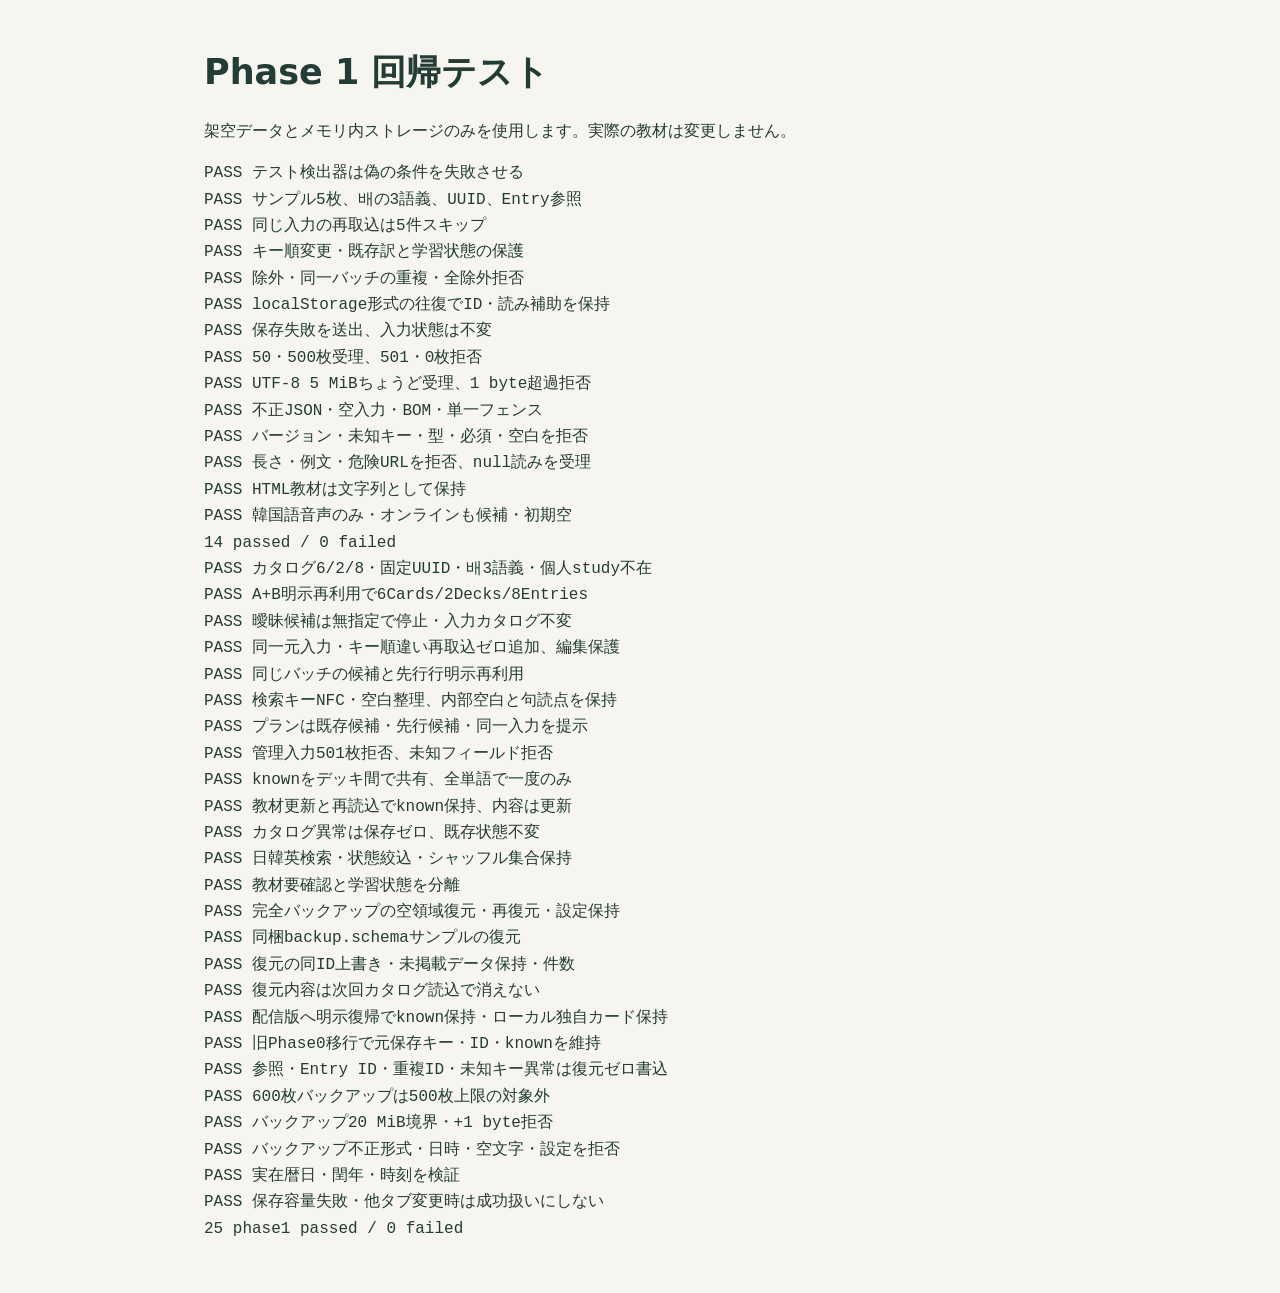
==== docs/tests/run-tests.html @ 1b227cf5 "Publish buildless Korean flashcards with local learning and validated backups" ====
<!doctype html><html lang="ja"><meta charset="utf-8"><meta name="viewport" content="width=device-width,initial-scale=1"><title>Phase 1 回帰テスト</title><link rel="stylesheet" href="../styles.css"><main><h1>Phase 1 回帰テスト</h1><p>架空データとメモリ内ストレージのみを使用します。実際の教材は変更しません。</p><pre id="results">実行中…</pre></main><script type="module">import {runTests} from './tests.js';import {runPhase1} from './phase1-tests.js';try{const files=await Promise.all(['sample.deck.json','sample.additional.deck.json','tests/catalog.fixture.json','sample.backup.json'].map(async p=>{const r=await fetch('../'+p);if(!r.ok)throw new Error(p);return r.text();}));document.getElementById('results').textContent=[...runTests(files[0]),...runPhase1(...files.map(s=>JSON.parse(s)))].join('\n');}catch(e){document.getElementById('results').textContent='FAIL '+e.message;}</script></html>
---- docs/styles.css ----
:root{color-scheme:light;--ink:#233c35;--muted:#66746e;--paper:#f7f5ef;--line:#d6ddd4;--green:#315d4b}*{box-sizing:border-box}body{margin:0;background:var(--paper);color:var(--ink);font:16px/1.65 system-ui,"Yu Gothic",sans-serif}header{padding:22px max(5vw,20px);border-bottom:1px solid var(--line);display:flex;align-items:center;justify-content:space-between;gap:12px}.brand{font-size:27px;font-weight:650}.brand span{font-size:17px;margin-left:12px}.badge{font-size:12px;background:#e6ebe1;padding:6px 12px;border-radius:20px}main{max-width:920px;margin:auto;padding:35px 24px}.eyebrow{letter-spacing:.15em;font-size:11px;font-weight:650;color:var(--muted)}h1{font-size:clamp(24px,4vw,35px);font-weight:600;margin:9px 0}h2{font-size:23px}.intro>p:last-child,.muted,footer{color:var(--muted);font-size:14px}nav{display:flex;gap:10px;margin:30px 0 10px}button,select,input,textarea{font:inherit}button{cursor:pointer;border:1px solid var(--line);border-radius:10px;background:#fff;padding:11px 18px;color:var(--ink)}button:hover{background:#edf1e9}button:disabled{opacity:.5;cursor:default}button:focus-visible,select:focus-visible,textarea:focus-visible,input:focus-visible,summary:focus-visible{outline:3px solid #c08840;outline-offset:3px}nav button[aria-pressed=true],.primary{background:var(--green);color:white;border-color:var(--green)}[hidden]{display:none!important}#message{min-height:26px;overflow-wrap:anywhere}.error{color:#9b3428}.toolbar{display:flex;align-items:center;justify-content:space-between;gap:14px}.toolbar label{flex:1}label{display:block;margin:10px 0}select,textarea{display:block;width:100%;border:1px solid var(--line);background:white;border-radius:8px;padding:10px;color:var(--ink)}textarea{resize:vertical}input[type=file]{display:block;max-width:100%;margin-top:7px}input[type=checkbox]{width:19px;height:19px;accent-color:var(--green)}.card-shell{background:white;border:1px solid var(--line);border-radius:20px;margin-top:20px;overflow:hidden;box-shadow:0 12px 30px #263b3009}.card{width:100%;min-height:310px;border:0;border-radius:0;display:flex;flex-direction:column;align-items:center;justify-content:center;gap:16px;padding:30px}.card:hover{background:#fffef9}#primary{font-size:clamp(30px,6vw,58px);line-height:1.45;overflow-wrap:anywhere;max-width:100%}#secondary{font-size:21px;white-space:pre-wrap;overflow-wrap:anywhere;max-width:100%}#flipHint{font-size:12px;color:var(--muted)}.audio{display:block;margin:0 auto 23px;background:#edf2e9;border:0;border-radius:24px}.navigation{display:flex;justify-content:space-between;align-items:center;margin:24px 0}.review{color:#8d5721}details{margin:18px 0;padding:14px 18px;background:#eeeee5;border-radius:10px}summary{cursor:pointer;font-weight:550}#notes p,#aidText p{white-space:pre-wrap;overflow-wrap:anywhere}.settings{margin-top:35px}.settings label{max-width:570px}.inline{display:flex;align-items:center;gap:8px}.import-tools{display:flex;align-items:center;gap:20px;flex-wrap:wrap}.preview-row{display:flex;align-items:flex-start;gap:12px;padding:15px;background:white;border:1px solid var(--line);border-radius:9px}.preview-row span{overflow-wrap:anywhere;min-width:0;white-space:pre-wrap}#confirm{margin:18px 6px 0 0}footer{margin:40px 0 0;border-top:1px solid var(--line);padding-top:20px}#source,#warnings li,#previewWarnings li{overflow-wrap:anywhere}#rate{vertical-align:middle;max-width:55%}@media(max-width:520px){header{padding:15px;align-items:flex-start}.brand span{display:block;margin:0;font-size:13px}.badge{font-size:10px}main{padding:23px 16px}.toolbar{align-items:flex-end}#count{font-size:12px;white-space:nowrap}.card{min-height:280px;padding:25px 18px}button{padding:10px 13px}.navigation{gap:8px}}
input[type=search]{display:block;width:100%;padding:10px;border:1px solid var(--line);border-radius:8px;background:white;color:var(--ink)}.filters{display:grid;grid-template-columns:2fr 1fr auto;gap:16px;align-items:end}.filters label{min-width:0}.study-actions{display:flex;gap:10px;justify-content:center;margin-top:24px}.study-actions button[aria-pressed=true]{background:var(--green);color:white}#results{white-space:pre-wrap;overflow-wrap:anywhere}.inline input{flex-shrink:0}@media(max-width:600px){.filters{grid-template-columns:1fr 1fr;gap:4px 12px}.filters>label:first-child{grid-column:1/-1}.study-actions{gap:7px}}
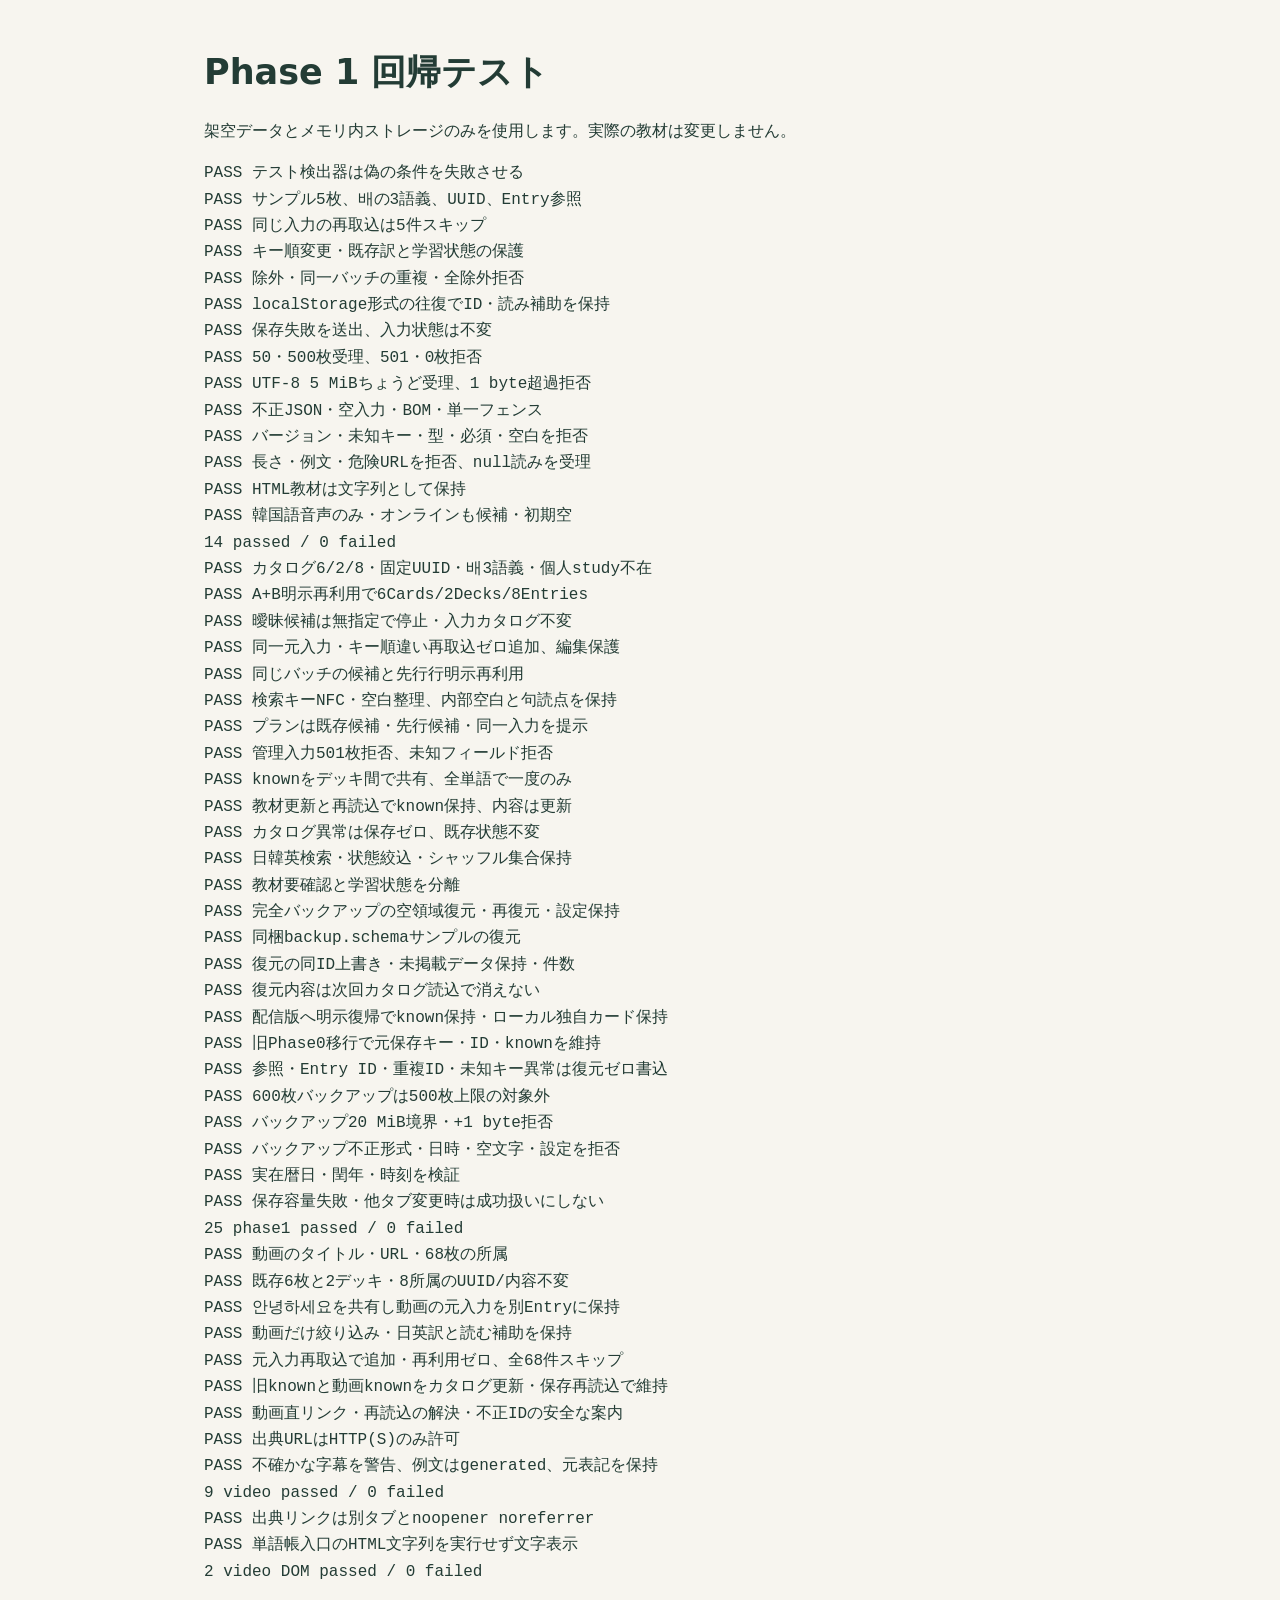
==== commit 87c3f12d: "Add video-specific deck navigation and convenience store vocabulary" ====
--- a/docs/tests/run-tests.html
+++ b/docs/tests/run-tests.html
@@ -1 +1 @@
-<!doctype html><html lang="ja"><meta charset="utf-8"><meta name="viewport" content="width=device-width,initial-scale=1"><title>Phase 1 回帰テスト</title><link rel="stylesheet" href="../styles.css"><main><h1>Phase 1 回帰テスト</h1><p>架空データとメモリ内ストレージのみを使用します。実際の教材は変更しません。</p><pre id="results">実行中…</pre></main><script type="module">import {runTests} from './tests.js';import {runPhase1} from './phase1-tests.js';try{const files=await Promise.all(['sample.deck.json','sample.additional.deck.json','tests/catalog.fixture.json','sample.backup.json'].map(async p=>{const r=await fetch('../'+p);if(!r.ok)throw new Error(p);return r.text();}));document.getElementById('results').textContent=[...runTests(files[0]),...runPhase1(...files.map(s=>JSON.parse(s)))].join('\n');}catch(e){document.getElementById('results').textContent='FAIL '+e.message;}</script></html>
+<!doctype html><html lang="ja"><meta charset="utf-8"><meta name="viewport" content="width=device-width,initial-scale=1"><title>Phase 1 回帰テスト</title><link rel="stylesheet" href="../styles.css"><main><h1>Phase 1 回帰テスト</h1><p>架空データとメモリ内ストレージのみを使用します。実際の教材は変更しません。</p><pre id="results">実行中…</pre></main><script type="module">import {runTests} from './tests.js';import {runPhase1} from './phase1-tests.js';import {runVideoTests,runVideoDOMTests} from './video-tests.js';try{const files=await Promise.all(['sample.deck.json','sample.additional.deck.json','tests/catalog.fixture.json','sample.backup.json','data/catalog.json'].map(async p=>{const r=await fetch('../'+p);if(!r.ok)throw new Error(p);return r.text();}));document.getElementById('results').textContent=[...runTests(files[0]),...runPhase1(...files.slice(0,4).map(s=>JSON.parse(s))),...runVideoTests(JSON.parse(files[4]),JSON.parse(files[2])),...runVideoDOMTests(JSON.parse(files[4]))].join('\n');}catch(e){document.getElementById('results').textContent='FAIL '+e.message;}</script></html>
--- a/docs/styles.css
+++ b/docs/styles.css
@@ -1,2 +1,3 @@
 :root{color-scheme:light;--ink:#233c35;--muted:#66746e;--paper:#f7f5ef;--line:#d6ddd4;--green:#315d4b}*{box-sizing:border-box}body{margin:0;background:var(--paper);color:var(--ink);font:16px/1.65 system-ui,"Yu Gothic",sans-serif}header{padding:22px max(5vw,20px);border-bottom:1px solid var(--line);display:flex;align-items:center;justify-content:space-between;gap:12px}.brand{font-size:27px;font-weight:650}.brand span{font-size:17px;margin-left:12px}.badge{font-size:12px;background:#e6ebe1;padding:6px 12px;border-radius:20px}main{max-width:920px;margin:auto;padding:35px 24px}.eyebrow{letter-spacing:.15em;font-size:11px;font-weight:650;color:var(--muted)}h1{font-size:clamp(24px,4vw,35px);font-weight:600;margin:9px 0}h2{font-size:23px}.intro>p:last-child,.muted,footer{color:var(--muted);font-size:14px}nav{display:flex;gap:10px;margin:30px 0 10px}button,select,input,textarea{font:inherit}button{cursor:pointer;border:1px solid var(--line);border-radius:10px;background:#fff;padding:11px 18px;color:var(--ink)}button:hover{background:#edf1e9}button:disabled{opacity:.5;cursor:default}button:focus-visible,select:focus-visible,textarea:focus-visible,input:focus-visible,summary:focus-visible{outline:3px solid #c08840;outline-offset:3px}nav button[aria-pressed=true],.primary{background:var(--green);color:white;border-color:var(--green)}[hidden]{display:none!important}#message{min-height:26px;overflow-wrap:anywhere}.error{color:#9b3428}.toolbar{display:flex;align-items:center;justify-content:space-between;gap:14px}.toolbar label{flex:1}label{display:block;margin:10px 0}select,textarea{display:block;width:100%;border:1px solid var(--line);background:white;border-radius:8px;padding:10px;color:var(--ink)}textarea{resize:vertical}input[type=file]{display:block;max-width:100%;margin-top:7px}input[type=checkbox]{width:19px;height:19px;accent-color:var(--green)}.card-shell{background:white;border:1px solid var(--line);border-radius:20px;margin-top:20px;overflow:hidden;box-shadow:0 12px 30px #263b3009}.card{width:100%;min-height:310px;border:0;border-radius:0;display:flex;flex-direction:column;align-items:center;justify-content:center;gap:16px;padding:30px}.card:hover{background:#fffef9}#primary{font-size:clamp(30px,6vw,58px);line-height:1.45;overflow-wrap:anywhere;max-width:100%}#secondary{font-size:21px;white-space:pre-wrap;overflow-wrap:anywhere;max-width:100%}#flipHint{font-size:12px;color:var(--muted)}.audio{display:block;margin:0 auto 23px;background:#edf2e9;border:0;border-radius:24px}.navigation{display:flex;justify-content:space-between;align-items:center;margin:24px 0}.review{color:#8d5721}details{margin:18px 0;padding:14px 18px;background:#eeeee5;border-radius:10px}summary{cursor:pointer;font-weight:550}#notes p,#aidText p{white-space:pre-wrap;overflow-wrap:anywhere}.settings{margin-top:35px}.settings label{max-width:570px}.inline{display:flex;align-items:center;gap:8px}.import-tools{display:flex;align-items:center;gap:20px;flex-wrap:wrap}.preview-row{display:flex;align-items:flex-start;gap:12px;padding:15px;background:white;border:1px solid var(--line);border-radius:9px}.preview-row span{overflow-wrap:anywhere;min-width:0;white-space:pre-wrap}#confirm{margin:18px 6px 0 0}footer{margin:40px 0 0;border-top:1px solid var(--line);padding-top:20px}#source,#warnings li,#previewWarnings li{overflow-wrap:anywhere}#rate{vertical-align:middle;max-width:55%}@media(max-width:520px){header{padding:15px;align-items:flex-start}.brand span{display:block;margin:0;font-size:13px}.badge{font-size:10px}main{padding:23px 16px}.toolbar{align-items:flex-end}#count{font-size:12px;white-space:nowrap}.card{min-height:280px;padding:25px 18px}button{padding:10px 13px}.navigation{gap:8px}}
 input[type=search]{display:block;width:100%;padding:10px;border:1px solid var(--line);border-radius:8px;background:white;color:var(--ink)}.filters{display:grid;grid-template-columns:2fr 1fr auto;gap:16px;align-items:end}.filters label{min-width:0}.study-actions{display:flex;gap:10px;justify-content:center;margin-top:24px}.study-actions button[aria-pressed=true]{background:var(--green);color:white}#results{white-space:pre-wrap;overflow-wrap:anywhere}.inline input{flex-shrink:0}@media(max-width:600px){.filters{grid-template-columns:1fr 1fr;gap:4px 12px}.filters>label:first-child{grid-column:1/-1}.study-actions{gap:7px}}
+.deck-grid{display:grid;grid-template-columns:repeat(auto-fit,minmax(min(100%,240px),1fr));gap:14px;margin-top:18px}.deck-tile{padding:18px;background:white;border:1px solid var(--line);border-radius:12px;min-width:0}.deck-tile h3{font-size:18px;margin:0 0 8px;overflow-wrap:anywhere}.deck-tile p,.source-panel{overflow-wrap:anywhere}.deck-tile a{display:block;margin-top:12px}.deck-open{background:var(--green);color:white!important;padding:11px 15px;border-radius:9px;text-decoration:none;text-align:center}a{color:#285a49;text-underline-offset:3px}a:focus-visible{outline:3px solid #c08840;outline-offset:3px}.source-panel{font-size:14px;padding:0 0 12px}.source-panel p{margin:8px 0}.source-panel:empty{display:none}#studyHeading{scroll-margin-top:20px}
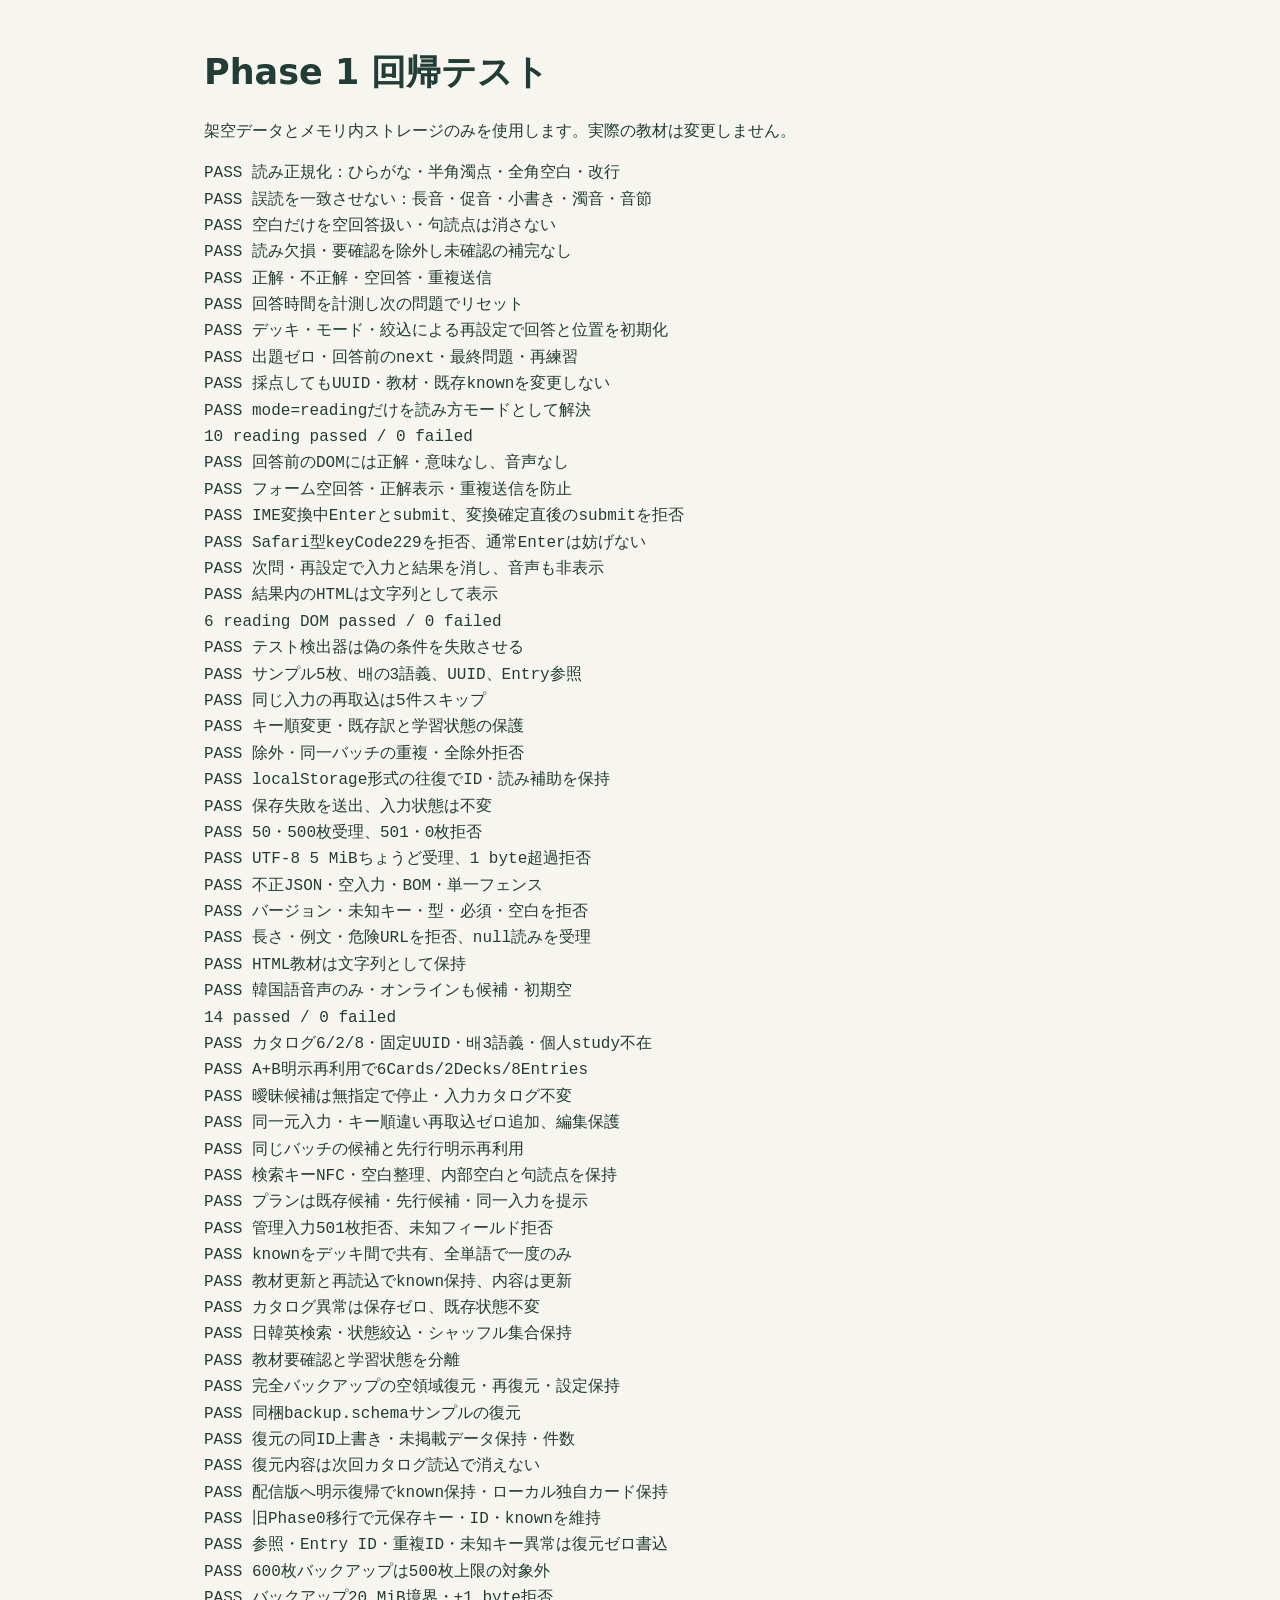
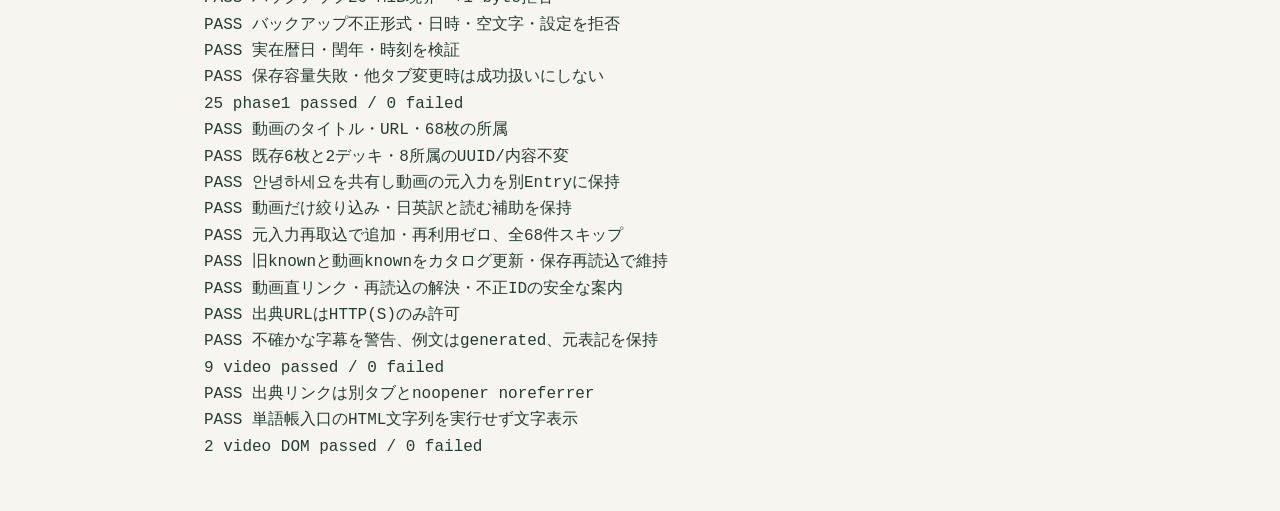
==== commit e76b6456: "Add kana reading practice mode with IME-safe grading" ====
--- a/docs/tests/run-tests.html
+++ b/docs/tests/run-tests.html
@@ -1 +1 @@
-<!doctype html><html lang="ja"><meta charset="utf-8"><meta name="viewport" content="width=device-width,initial-scale=1"><title>Phase 1 回帰テスト</title><link rel="stylesheet" href="../styles.css"><main><h1>Phase 1 回帰テスト</h1><p>架空データとメモリ内ストレージのみを使用します。実際の教材は変更しません。</p><pre id="results">実行中…</pre></main><script type="module">import {runTests} from './tests.js';import {runPhase1} from './phase1-tests.js';import {runVideoTests,runVideoDOMTests} from './video-tests.js';try{const files=await Promise.all(['sample.deck.json','sample.additional.deck.json','tests/catalog.fixture.json','sample.backup.json','data/catalog.json'].map(async p=>{const r=await fetch('../'+p);if(!r.ok)throw new Error(p);return r.text();}));document.getElementById('results').textContent=[...runTests(files[0]),...runPhase1(...files.slice(0,4).map(s=>JSON.parse(s))),...runVideoTests(JSON.parse(files[4]),JSON.parse(files[2])),...runVideoDOMTests(JSON.parse(files[4]))].join('\n');}catch(e){document.getElementById('results').textContent='FAIL '+e.message;}</script></html>
+<!doctype html><html lang="ja"><meta charset="utf-8"><meta name="viewport" content="width=device-width,initial-scale=1"><title>Phase 1 回帰テスト</title><link rel="stylesheet" href="../styles.css"><main><h1>Phase 1 回帰テスト</h1><p>架空データとメモリ内ストレージのみを使用します。実際の教材は変更しません。</p><pre id="results">実行中…</pre></main><script type="module">import {runReadingTests,runReadingDOMTests} from "./reading-tests.js";import {runTests} from './tests.js';import {runPhase1} from './phase1-tests.js';import {runVideoTests,runVideoDOMTests} from './video-tests.js';try{const files=await Promise.all(['sample.deck.json','sample.additional.deck.json','tests/catalog.fixture.json','sample.backup.json','data/catalog.json'].map(async p=>{const r=await fetch('../'+p);if(!r.ok)throw new Error(p);return r.text();}));const template=new DOMParser().parseFromString(await (await fetch('../index.html')).text(),'text/html').getElementById('readingPanel');document.getElementById('results').textContent=[...runReadingTests(),...runReadingDOMTests(template),...runTests(files[0]),...runPhase1(...files.slice(0,4).map(s=>JSON.parse(s))),...runVideoTests(JSON.parse(files[4]),JSON.parse(files[2])),...runVideoDOMTests(JSON.parse(files[4]))].join('\n');}catch(e){document.getElementById('results').textContent='FAIL '+e.message;}</script></html>
--- a/docs/styles.css
+++ b/docs/styles.css
@@ -1,3 +1,5 @@
 :root{color-scheme:light;--ink:#233c35;--muted:#66746e;--paper:#f7f5ef;--line:#d6ddd4;--green:#315d4b}*{box-sizing:border-box}body{margin:0;background:var(--paper);color:var(--ink);font:16px/1.65 system-ui,"Yu Gothic",sans-serif}header{padding:22px max(5vw,20px);border-bottom:1px solid var(--line);display:flex;align-items:center;justify-content:space-between;gap:12px}.brand{font-size:27px;font-weight:650}.brand span{font-size:17px;margin-left:12px}.badge{font-size:12px;background:#e6ebe1;padding:6px 12px;border-radius:20px}main{max-width:920px;margin:auto;padding:35px 24px}.eyebrow{letter-spacing:.15em;font-size:11px;font-weight:650;color:var(--muted)}h1{font-size:clamp(24px,4vw,35px);font-weight:600;margin:9px 0}h2{font-size:23px}.intro>p:last-child,.muted,footer{color:var(--muted);font-size:14px}nav{display:flex;gap:10px;margin:30px 0 10px}button,select,input,textarea{font:inherit}button{cursor:pointer;border:1px solid var(--line);border-radius:10px;background:#fff;padding:11px 18px;color:var(--ink)}button:hover{background:#edf1e9}button:disabled{opacity:.5;cursor:default}button:focus-visible,select:focus-visible,textarea:focus-visible,input:focus-visible,summary:focus-visible{outline:3px solid #c08840;outline-offset:3px}nav button[aria-pressed=true],.primary{background:var(--green);color:white;border-color:var(--green)}[hidden]{display:none!important}#message{min-height:26px;overflow-wrap:anywhere}.error{color:#9b3428}.toolbar{display:flex;align-items:center;justify-content:space-between;gap:14px}.toolbar label{flex:1}label{display:block;margin:10px 0}select,textarea{display:block;width:100%;border:1px solid var(--line);background:white;border-radius:8px;padding:10px;color:var(--ink)}textarea{resize:vertical}input[type=file]{display:block;max-width:100%;margin-top:7px}input[type=checkbox]{width:19px;height:19px;accent-color:var(--green)}.card-shell{background:white;border:1px solid var(--line);border-radius:20px;margin-top:20px;overflow:hidden;box-shadow:0 12px 30px #263b3009}.card{width:100%;min-height:310px;border:0;border-radius:0;display:flex;flex-direction:column;align-items:center;justify-content:center;gap:16px;padding:30px}.card:hover{background:#fffef9}#primary{font-size:clamp(30px,6vw,58px);line-height:1.45;overflow-wrap:anywhere;max-width:100%}#secondary{font-size:21px;white-space:pre-wrap;overflow-wrap:anywhere;max-width:100%}#flipHint{font-size:12px;color:var(--muted)}.audio{display:block;margin:0 auto 23px;background:#edf2e9;border:0;border-radius:24px}.navigation{display:flex;justify-content:space-between;align-items:center;margin:24px 0}.review{color:#8d5721}details{margin:18px 0;padding:14px 18px;background:#eeeee5;border-radius:10px}summary{cursor:pointer;font-weight:550}#notes p,#aidText p{white-space:pre-wrap;overflow-wrap:anywhere}.settings{margin-top:35px}.settings label{max-width:570px}.inline{display:flex;align-items:center;gap:8px}.import-tools{display:flex;align-items:center;gap:20px;flex-wrap:wrap}.preview-row{display:flex;align-items:flex-start;gap:12px;padding:15px;background:white;border:1px solid var(--line);border-radius:9px}.preview-row span{overflow-wrap:anywhere;min-width:0;white-space:pre-wrap}#confirm{margin:18px 6px 0 0}footer{margin:40px 0 0;border-top:1px solid var(--line);padding-top:20px}#source,#warnings li,#previewWarnings li{overflow-wrap:anywhere}#rate{vertical-align:middle;max-width:55%}@media(max-width:520px){header{padding:15px;align-items:flex-start}.brand span{display:block;margin:0;font-size:13px}.badge{font-size:10px}main{padding:23px 16px}.toolbar{align-items:flex-end}#count{font-size:12px;white-space:nowrap}.card{min-height:280px;padding:25px 18px}button{padding:10px 13px}.navigation{gap:8px}}
 input[type=search]{display:block;width:100%;padding:10px;border:1px solid var(--line);border-radius:8px;background:white;color:var(--ink)}.filters{display:grid;grid-template-columns:2fr 1fr auto;gap:16px;align-items:end}.filters label{min-width:0}.study-actions{display:flex;gap:10px;justify-content:center;margin-top:24px}.study-actions button[aria-pressed=true]{background:var(--green);color:white}#results{white-space:pre-wrap;overflow-wrap:anywhere}.inline input{flex-shrink:0}@media(max-width:600px){.filters{grid-template-columns:1fr 1fr;gap:4px 12px}.filters>label:first-child{grid-column:1/-1}.study-actions{gap:7px}}
 .deck-grid{display:grid;grid-template-columns:repeat(auto-fit,minmax(min(100%,240px),1fr));gap:14px;margin-top:18px}.deck-tile{padding:18px;background:white;border:1px solid var(--line);border-radius:12px;min-width:0}.deck-tile h3{font-size:18px;margin:0 0 8px;overflow-wrap:anywhere}.deck-tile p,.source-panel{overflow-wrap:anywhere}.deck-tile a{display:block;margin-top:12px}.deck-open{background:var(--green);color:white!important;padding:11px 15px;border-radius:9px;text-decoration:none;text-align:center}a{color:#285a49;text-underline-offset:3px}a:focus-visible{outline:3px solid #c08840;outline-offset:3px}.source-panel{font-size:14px;padding:0 0 12px}.source-panel p{margin:8px 0}.source-panel:empty{display:none}#studyHeading{scroll-margin-top:20px}
+
+.mode-select{max-width:400px;margin:25px 0}.reading-question{font-size:clamp(32px,7vw,60px);text-align:center;overflow-wrap:anywhere;background:white;border:1px solid var(--line);border-radius:18px;padding:30px 18px;margin:18px 0}#readingAnswer{display:block;width:100%;min-width:0;font-size:20px;padding:12px;border:1px solid var(--line);border-radius:8px;background:white;color:var(--ink)}#readingFeedback{font-weight:650;overflow-wrap:anywhere}#readingResult{overflow-wrap:anywhere}.reading-actions{display:flex;gap:12px;flex-wrap:wrap;margin-top:18px}#readingSubmit{min-height:48px}@media(max-width:520px){.reading-actions button{width:100%}#readingSubmit{width:100%}}
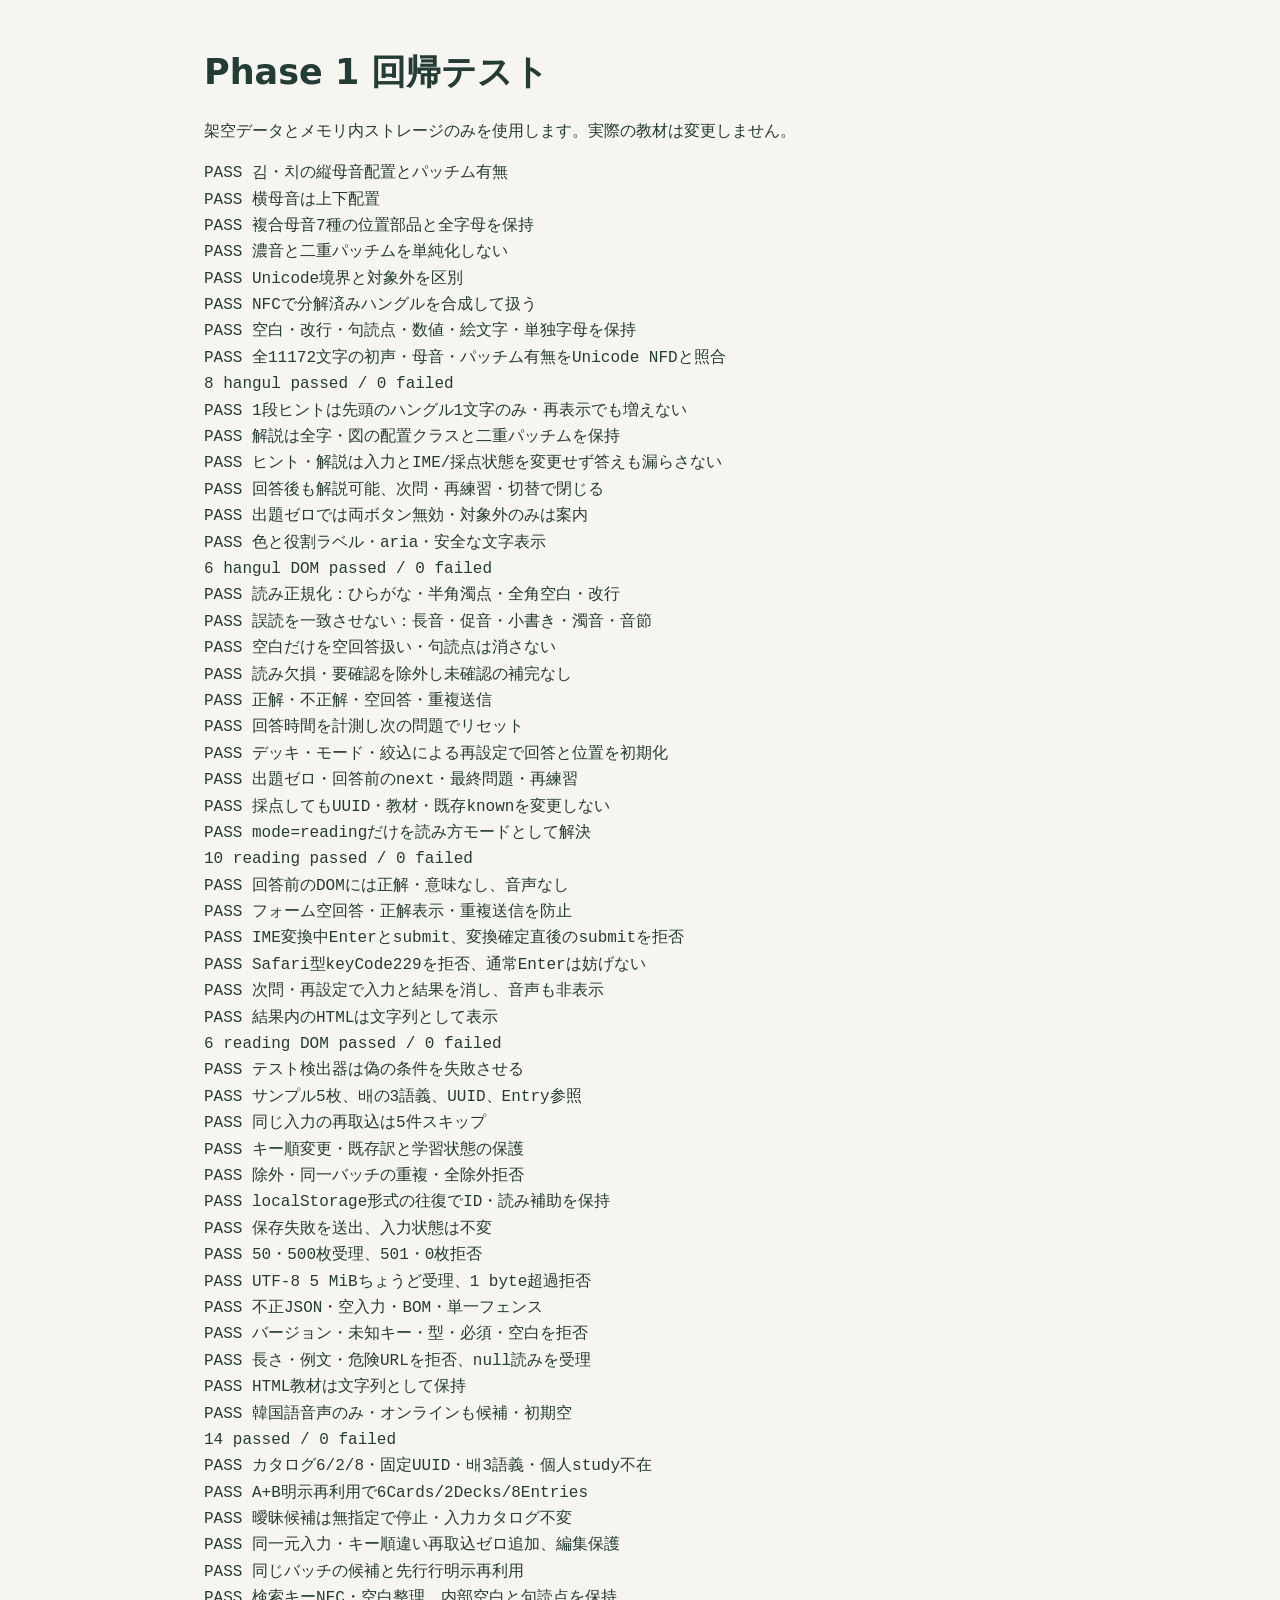
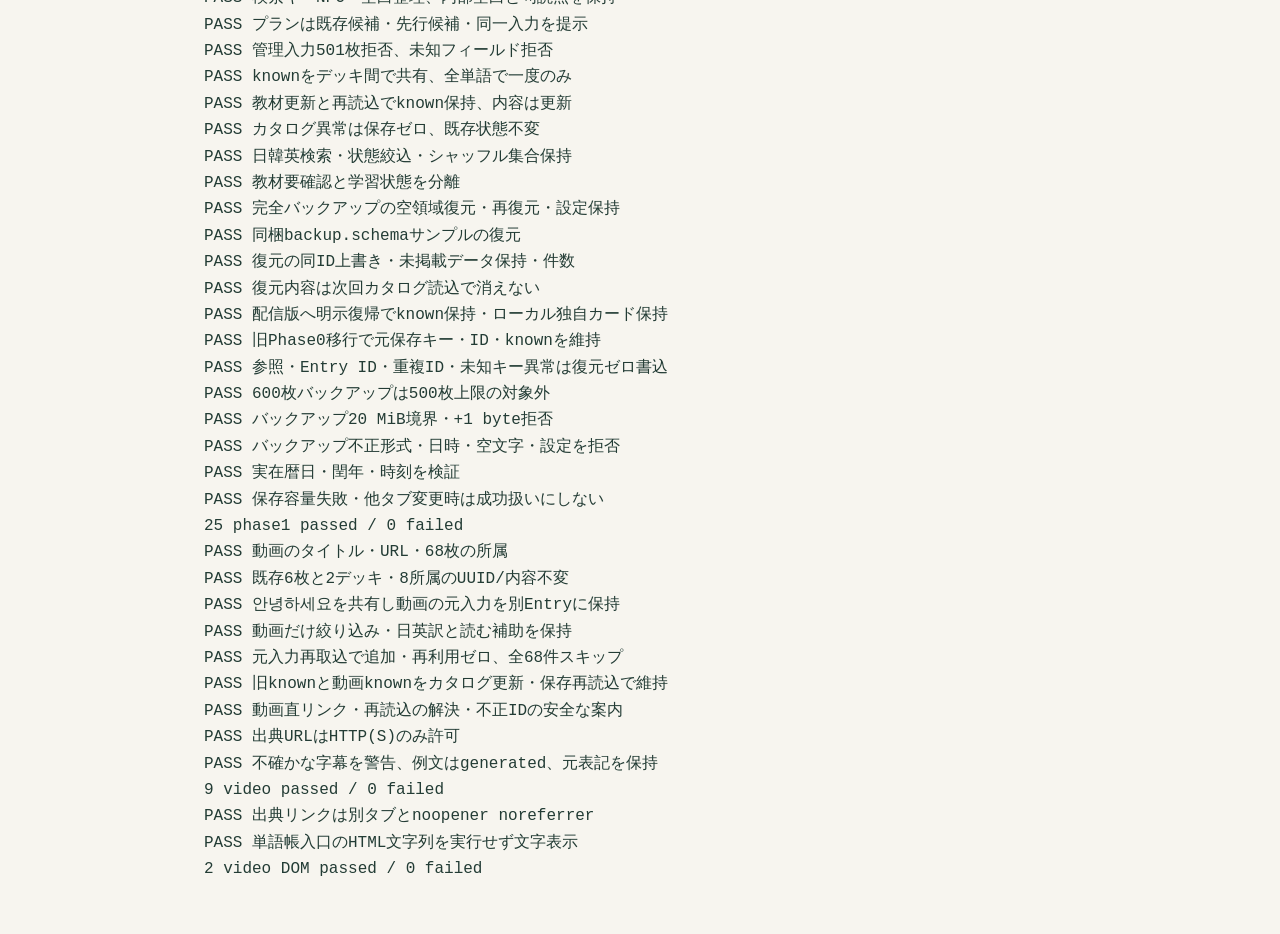
==== commit 73591759: "Add positional Hangul guides to reading practice" ====
--- a/docs/tests/run-tests.html
+++ b/docs/tests/run-tests.html
@@ -1 +1 @@
-<!doctype html><html lang="ja"><meta charset="utf-8"><meta name="viewport" content="width=device-width,initial-scale=1"><title>Phase 1 回帰テスト</title><link rel="stylesheet" href="../styles.css"><main><h1>Phase 1 回帰テスト</h1><p>架空データとメモリ内ストレージのみを使用します。実際の教材は変更しません。</p><pre id="results">実行中…</pre></main><script type="module">import {runReadingTests,runReadingDOMTests} from "./reading-tests.js";import {runTests} from './tests.js';import {runPhase1} from './phase1-tests.js';import {runVideoTests,runVideoDOMTests} from './video-tests.js';try{const files=await Promise.all(['sample.deck.json','sample.additional.deck.json','tests/catalog.fixture.json','sample.backup.json','data/catalog.json'].map(async p=>{const r=await fetch('../'+p);if(!r.ok)throw new Error(p);return r.text();}));const template=new DOMParser().parseFromString(await (await fetch('../index.html')).text(),'text/html').getElementById('readingPanel');document.getElementById('results').textContent=[...runReadingTests(),...runReadingDOMTests(template),...runTests(files[0]),...runPhase1(...files.slice(0,4).map(s=>JSON.parse(s))),...runVideoTests(JSON.parse(files[4]),JSON.parse(files[2])),...runVideoDOMTests(JSON.parse(files[4]))].join('\n');}catch(e){document.getElementById('results').textContent='FAIL '+e.message;}</script></html>
+<!doctype html><html lang="ja"><meta charset="utf-8"><meta name="viewport" content="width=device-width,initial-scale=1"><title>Phase 1 回帰テスト</title><link rel="stylesheet" href="../styles.css"><main><h1>Phase 1 回帰テスト</h1><p>架空データとメモリ内ストレージのみを使用します。実際の教材は変更しません。</p><pre id="results">実行中…</pre></main><script type="module">import {runHangulTests,runHangulDOMTests} from "./hangul-tests.js";import {runReadingTests,runReadingDOMTests} from "./reading-tests.js";import {runTests} from './tests.js';import {runPhase1} from './phase1-tests.js';import {runVideoTests,runVideoDOMTests} from './video-tests.js';try{const files=await Promise.all(['sample.deck.json','sample.additional.deck.json','tests/catalog.fixture.json','sample.backup.json','data/catalog.json'].map(async p=>{const r=await fetch('../'+p);if(!r.ok)throw new Error(p);return r.text();}));const template=new DOMParser().parseFromString(await (await fetch('../index.html')).text(),'text/html').getElementById('readingPanel');document.getElementById('results').textContent=[...runHangulTests(),...runHangulDOMTests(template),...runReadingTests(),...runReadingDOMTests(template),...runTests(files[0]),...runPhase1(...files.slice(0,4).map(s=>JSON.parse(s))),...runVideoTests(JSON.parse(files[4]),JSON.parse(files[2])),...runVideoDOMTests(JSON.parse(files[4]))].join('\n');}catch(e){document.getElementById('results').textContent='FAIL '+e.message;}</script></html>
--- a/docs/styles.css
+++ b/docs/styles.css
@@ -3,3 +3,5 @@
 .deck-grid{display:grid;grid-template-columns:repeat(auto-fit,minmax(min(100%,240px),1fr));gap:14px;margin-top:18px}.deck-tile{padding:18px;background:white;border:1px solid var(--line);border-radius:12px;min-width:0}.deck-tile h3{font-size:18px;margin:0 0 8px;overflow-wrap:anywhere}.deck-tile p,.source-panel{overflow-wrap:anywhere}.deck-tile a{display:block;margin-top:12px}.deck-open{background:var(--green);color:white!important;padding:11px 15px;border-radius:9px;text-decoration:none;text-align:center}a{color:#285a49;text-underline-offset:3px}a:focus-visible{outline:3px solid #c08840;outline-offset:3px}.source-panel{font-size:14px;padding:0 0 12px}.source-panel p{margin:8px 0}.source-panel:empty{display:none}#studyHeading{scroll-margin-top:20px}
 
 .mode-select{max-width:400px;margin:25px 0}.reading-question{font-size:clamp(32px,7vw,60px);text-align:center;overflow-wrap:anywhere;background:white;border:1px solid var(--line);border-radius:18px;padding:30px 18px;margin:18px 0}#readingAnswer{display:block;width:100%;min-width:0;font-size:20px;padding:12px;border:1px solid var(--line);border-radius:8px;background:white;color:var(--ink)}#readingFeedback{font-weight:650;overflow-wrap:anywhere}#readingResult{overflow-wrap:anywhere}.reading-actions{display:flex;gap:12px;flex-wrap:wrap;margin-top:18px}#readingSubmit{min-height:48px}@media(max-width:520px){.reading-actions button{width:100%}#readingSubmit{width:100%}}
+
+.hangul-guide{border:1px solid var(--line);border-radius:12px;background:#fffefb;padding:16px;margin:14px 0}.guide-note{font-size:14px;margin:8px 0}.jamo-legend{display:flex;flex-wrap:wrap;gap:8px;font-size:13px;margin:14px 0}.jamo-legend span{padding:5px 9px;border-radius:6px}.jamo-initial{background:#e1eef9;color:#173c59}.jamo-vowel{background:#fff0cf;color:#654411}.jamo-final{background:#e8e2f6;color:#42315f}.hangul-flow{display:flex;flex-wrap:wrap;gap:12px;align-items:flex-start}.hangul-figure{flex:0 1 192px;min-width:0;margin:0;padding:10px;border:1px solid var(--line);border-radius:10px;background:white}.hangul-original{font-size:38px;text-align:center;line-height:1.3}.guide-label{font-size:12px;text-align:center;color:var(--muted);margin:5px 0}.jamo-diagram{display:grid;gap:3px;grid-template-columns:1fr 1fr;grid-template-rows:82px;min-height:82px}.jamo-cell{display:flex;align-items:center;justify-content:center;flex-direction:column;min-width:0;border-radius:5px;padding:4px}.jamo-cell small{font-size:10px;line-height:1.2}.jamo-glyph{font-size:30px;line-height:1.25}.initial-cell{grid-area:1/1/2/2}.vertical .vowel-cell{grid-area:1/2/2/3}.horizontal{grid-template-rows:62px 62px}.horizontal .initial-cell{grid-area:1/1/2/3}.horizontal .vowel-cell{grid-area:2/1/3/3}.mixed{grid-template-rows:62px 62px}.mixed .vowel-bottom{grid-area:2/1/3/2}.mixed .vowel-right{grid-area:1/2/3/3}.final-cell{grid-column:1/-1;grid-row:3;min-height:62px}.vertical .final-cell{grid-row:2}.hangul-figure figcaption{font-size:12px;overflow-wrap:anywhere;margin-top:8px}.hangul-other{white-space:pre-wrap;overflow-wrap:anywhere;font-size:24px;min-width:.4em}.hangul-guide .hangul-flow{overflow-wrap:anywhere}@media(max-width:520px){.hangul-figure{flex-basis:calc((100% - 12px)/2);padding:6px}.jamo-glyph{font-size:26px}.jamo-diagram{grid-template-rows:76px}.horizontal,.mixed{grid-template-rows:58px 58px}.jamo-cell small{font-size:10px}.hangul-guide{padding:12px}}@media(max-width:360px){.hangul-figure{flex-basis:100%;max-width:200px}}
